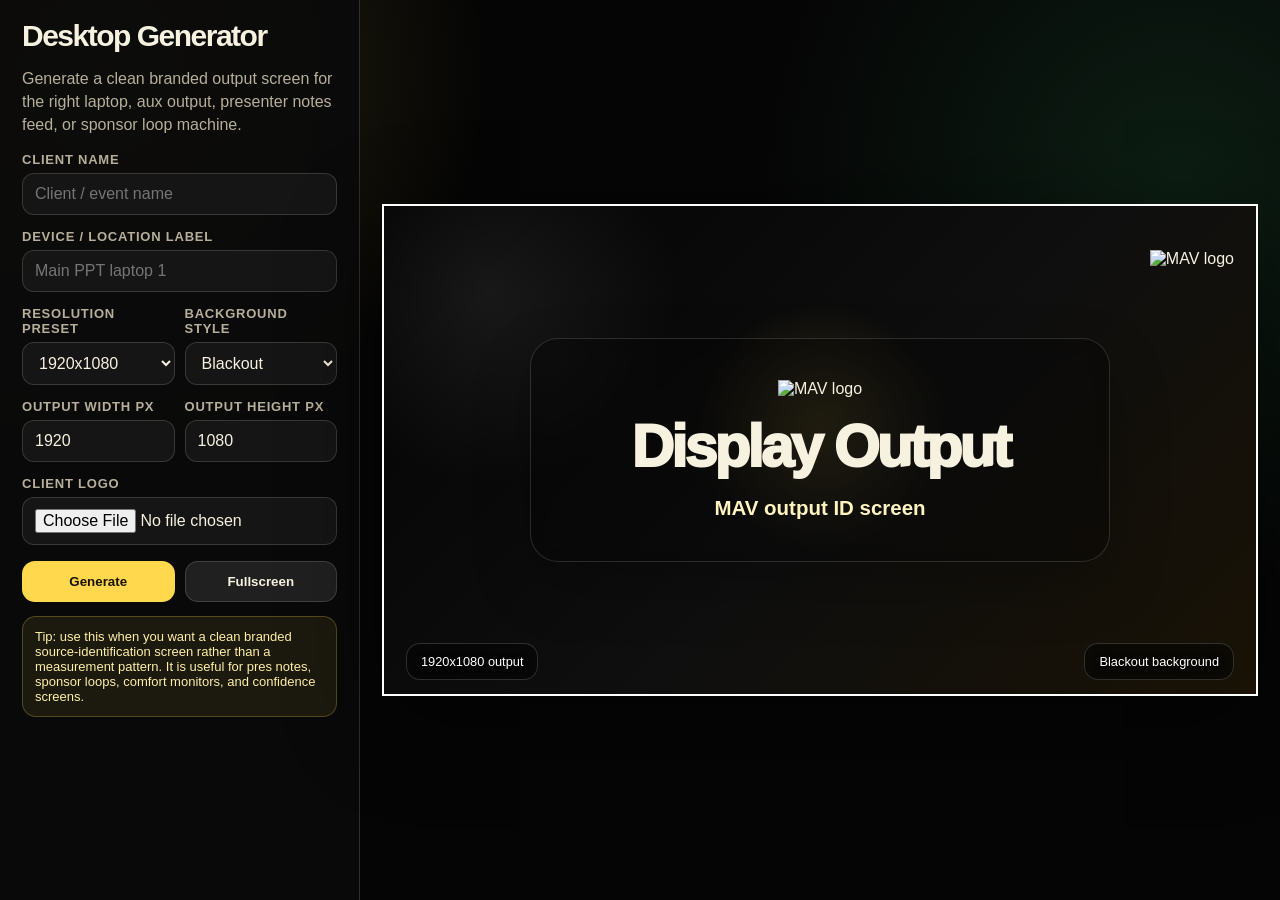
==== web/desktop-generator.html @ ff2b0eb4 "Initial public release" ====
<!doctype html>
<html lang="en">
<head>
  <meta charset="utf-8">
  <meta name="viewport" content="width=device-width, initial-scale=1">
  <title>MAV Tech Assist Desktop Generator</title>
  <style>
    :root {
      --bg: #050505;
      --panel: #151515;
      --panel-2: #202020;
      --text: #f7f1df;
      --muted: #b7af9a;
      --brand: #ffd84d;
      --line: rgba(255, 255, 255, 0.15);
    }

    * {
      box-sizing: border-box;
    }

    body {
      margin: 0;
      min-height: 100vh;
      color: var(--text);
      background:
        radial-gradient(circle at 8% 8%, rgba(255, 216, 77, 0.16), transparent 24rem),
        radial-gradient(circle at 92% 20%, rgba(63, 208, 121, 0.12), transparent 26rem),
        #050505;
      font-family: Aptos, Segoe UI, Tahoma, sans-serif;
    }

    .app {
      display: grid;
      grid-template-columns: 360px minmax(0, 1fr);
      min-height: 100vh;
    }

    aside {
      padding: 22px;
      background: rgba(10, 10, 10, 0.92);
      border-right: 1px solid var(--line);
      overflow: auto;
    }

    main {
      min-width: 0;
      padding: 22px;
      display: grid;
      place-items: center;
    }

    h1 {
      margin: 0 0 8px;
      font-size: 30px;
      line-height: 0.95;
      letter-spacing: -0.05em;
    }

    p {
      color: var(--muted);
      line-height: 1.45;
    }

    label {
      display: block;
      margin: 14px 0 6px;
      color: var(--muted);
      font-size: 13px;
      font-weight: 700;
      text-transform: uppercase;
      letter-spacing: 0.06em;
    }

    input,
    select {
      width: 100%;
      border: 1px solid var(--line);
      border-radius: 12px;
      padding: 11px 12px;
      color: var(--text);
      background: var(--panel);
      font: inherit;
    }

    .row {
      display: grid;
      grid-template-columns: 1fr 1fr;
      gap: 10px;
    }

    .button-row {
      display: grid;
      grid-template-columns: 1fr 1fr;
      gap: 10px;
      margin-top: 16px;
    }

    button {
      border: 0;
      border-radius: 13px;
      padding: 12px 14px;
      color: #171300;
      background: var(--brand);
      font-weight: 900;
      cursor: pointer;
    }

    button.secondary {
      color: var(--text);
      background: var(--panel-2);
      border: 1px solid var(--line);
    }

    .hint {
      margin-top: 14px;
      padding: 12px;
      border-radius: 14px;
      background: rgba(255, 216, 77, 0.08);
      border: 1px solid rgba(255, 216, 77, 0.25);
      color: #fff0a8;
      font-size: 13px;
    }

    .stage-shell {
      width: min(100%, 1500px);
    }

    .stage {
      position: relative;
      width: 100%;
      aspect-ratio: 16 / 9;
      overflow: hidden;
      border: 2px solid #ffffff;
      background: #000;
      box-shadow: 0 24px 90px rgba(0, 0, 0, 0.48);
    }

    .stage.fullscreen {
      width: 100vw;
      height: 100vh;
      aspect-ratio: auto;
      border: 0;
    }

    .backdrop {
      position: absolute;
      inset: 0;
      z-index: 1;
    }

    .backdrop.blackout {
      background:
        radial-gradient(circle at 50% 45%, rgba(255, 216, 77, 0.14), transparent 24%),
        radial-gradient(circle at 12% 18%, rgba(255, 255, 255, 0.07), transparent 22%),
        linear-gradient(135deg, #030303, #0f0f0f 55%, #191205);
    }

    .backdrop.warm {
      background:
        radial-gradient(circle at 20% 20%, rgba(255, 216, 77, 0.18), transparent 26%),
        radial-gradient(circle at 80% 72%, rgba(255, 107, 60, 0.18), transparent 28%),
        linear-gradient(135deg, #140d03, #050505 58%, #231204);
    }

    .backdrop.blueprint {
      background:
        radial-gradient(circle at 22% 18%, rgba(90, 180, 255, 0.14), transparent 24%),
        radial-gradient(circle at 82% 68%, rgba(0, 255, 190, 0.12), transparent 28%),
        linear-gradient(135deg, #021017, #061621 58%, #010507);
    }

    .backdrop.grid {
      background:
        linear-gradient(135deg, #020202, #0d0d0d 62%, #151208),
        repeating-linear-gradient(90deg, rgba(255, 255, 255, 0.07) 0 1px, transparent 1px 5.8%),
        repeating-linear-gradient(0deg, rgba(255, 255, 255, 0.06) 0 1px, transparent 1px 8.5%);
      background-blend-mode: normal, screen, screen;
    }

    .hero {
      position: absolute;
      inset: 0;
      z-index: 2;
      display: grid;
      place-items: center;
      padding: clamp(30px, 5vw, 84px);
    }

    .hero-frame {
      width: min(78%, 1120px);
      display: grid;
      justify-items: center;
      gap: clamp(12px, 2vw, 22px);
      padding: clamp(20px, 3.2vw, 42px);
      border-radius: 28px;
      border: 1px solid rgba(255, 255, 255, 0.14);
      background: rgba(5, 5, 5, 0.34);
      backdrop-filter: blur(8px);
      box-shadow: 0 24px 60px rgba(0, 0, 0, 0.24);
      text-align: center;
    }

    .hero .mav-logo {
      max-width: min(54vw, 420px);
      max-height: 120px;
      object-fit: contain;
    }

    .hero-client-logo {
      display: none;
      max-width: min(34vw, 260px);
      max-height: 92px;
      border-radius: 14px;
      padding: 10px 12px;
      background: rgba(255, 255, 255, 0.08);
      object-fit: contain;
    }

    .device-display {
      font-size: clamp(28px, 4.6vw, 88px);
      line-height: 0.92;
      font-weight: 950;
      letter-spacing: -0.05em;
      text-wrap: balance;
    }

    .client-display {
      color: #fff3bf;
      font-size: clamp(16px, 1.6vw, 28px);
      line-height: 1.15;
      font-weight: 700;
      text-wrap: balance;
    }

    .meta {
      position: absolute;
      z-index: 4;
      top: 0;
      left: 0;
      right: 0;
      display: grid;
      grid-template-columns: 1fr auto;
      gap: 16px;
      align-items: center;
      padding: 18px 22px;
      pointer-events: none;
    }

    .info-stack {
      display: flex;
      flex-direction: column;
      align-items: flex-start;
      gap: 8px;
    }

    .info-chip {
      display: none;
      max-width: min(60vw, 960px);
      padding: 10px 14px;
      border-radius: 14px;
      border: 1px solid rgba(255, 255, 255, 0.16);
      background: rgba(5, 5, 5, 0.58);
      backdrop-filter: blur(10px);
      color: #fff;
      font-size: clamp(14px, 1.3vw, 24px);
      line-height: 1.2;
      text-shadow: 0 1px 5px rgba(0, 0, 0, 0.85);
    }

    .info-chip.show {
      display: block;
    }

    .logos {
      display: flex;
      align-items: center;
      justify-content: flex-end;
      flex-wrap: wrap;
      gap: 18px;
      min-height: 70px;
    }

    .meta .mav-logo {
      max-width: 210px;
      max-height: 80px;
      object-fit: contain;
    }

    .meta .client-logo {
      display: none;
      max-width: 210px;
      max-height: 80px;
      object-fit: contain;
      background: rgba(255, 255, 255, 0.08);
      border-radius: 10px;
      padding: 8px;
    }

    .footer {
      position: absolute;
      z-index: 4;
      left: 0;
      right: 0;
      bottom: 0;
      display: flex;
      justify-content: space-between;
      gap: 18px;
      padding: 14px 22px;
      color: #fff;
      font-size: clamp(12px, 1vw, 20px);
      text-shadow: 0 1px 7px rgba(0, 0, 0, 0.95);
      pointer-events: none;
    }

    .footer > span {
      padding: 10px 14px;
      border-radius: 14px;
      border: 1px solid rgba(255, 255, 255, 0.16);
      background: rgba(5, 5, 5, 0.58);
      backdrop-filter: blur(10px);
    }

    @media (max-width: 900px) {
      .app {
        grid-template-columns: 1fr;
      }

      aside {
        border-right: 0;
        border-bottom: 1px solid var(--line);
      }
    }

    @media (display-mode: fullscreen) {
      aside {
        display: none;
      }
    }
  </style>
</head>
<body>
  <div class="app">
    <aside>
      <h1>Desktop Generator</h1>
      <p>Generate a clean branded output screen for the right laptop, aux output, presenter notes feed, or sponsor loop machine.</p>

      <label for="clientName">Client name</label>
      <input id="clientName" placeholder="Client / event name">

      <label for="deviceName">Device / location label</label>
      <input id="deviceName" placeholder="Main PPT laptop 1">

      <div class="row">
        <div>
          <label for="resolutionPreset">Resolution preset</label>
          <select id="resolutionPreset">
            <option value="1920x1080">1920x1080</option>
            <option value="3840x2160">3840x2160</option>
            <option value="2560x1440">2560x1440</option>
            <option value="3440x1440">3440x1440</option>
            <option value="1280x720">1280x720</option>
            <option value="custom">Custom</option>
          </select>
        </div>
        <div>
          <label for="backgroundStyle">Background style</label>
          <select id="backgroundStyle">
            <option value="blackout">Blackout</option>
            <option value="warm">Warm stage wash</option>
            <option value="blueprint">Blueprint</option>
            <option value="grid">Subtle grid</option>
          </select>
        </div>
      </div>

      <div class="row">
        <div>
          <label for="outputWidth">Output width px</label>
          <input id="outputWidth" type="number" min="1" value="1920">
        </div>
        <div>
          <label for="outputHeight">Output height px</label>
          <input id="outputHeight" type="number" min="1" value="1080">
        </div>
      </div>

      <label for="clientLogo">Client logo</label>
      <input id="clientLogo" type="file" accept="image/*">

      <div class="button-row">
        <button id="generateButton">Generate</button>
        <button id="fullscreenButton" class="secondary">Fullscreen</button>
      </div>

      <div class="hint">Tip: use this when you want a clean branded source-identification screen rather than a measurement pattern. It is useful for pres notes, sponsor loops, comfort monitors, and confidence screens.</div>
    </aside>

    <main>
      <div class="stage-shell">
        <section id="stage" class="stage" aria-label="Desktop generator">
          <div id="backdrop" class="backdrop blackout"></div>
          <div class="hero">
            <div class="hero-frame">
              <img class="mav-logo" alt="MAV logo" src="https://mav.com.au/wp-content/uploads/2022/09/logo-yw-1.png">
              <img id="heroClientLogo" class="hero-client-logo" alt="Client logo">
              <div id="deviceDisplay" class="device-display">Main PPT Laptop 1</div>
              <div id="clientDisplay" class="client-display">MAV output ID screen</div>
            </div>
          </div>
          <div class="meta">
            <div class="info-stack">
              <div id="clientChip" class="info-chip"></div>
              <div id="deviceChip" class="info-chip"></div>
            </div>
            <div class="logos">
              <img class="mav-logo" alt="MAV logo" src="https://mav.com.au/wp-content/uploads/2022/09/logo-yw-1.png">
              <img id="clientLogoPreview" class="client-logo" alt="Client logo">
            </div>
          </div>
          <div class="footer">
            <span id="footerLeft">1920x1080 output</span>
            <span id="footerRight">Blackout background</span>
          </div>
        </section>
      </div>
    </main>
  </div>

  <script>
    const presets = {
      '1920x1080': { width: 1920, height: 1080 },
      '3840x2160': { width: 3840, height: 2160 },
      '2560x1440': { width: 2560, height: 1440 },
      '3440x1440': { width: 3440, height: 1440 },
      '1280x720': { width: 1280, height: 720 }
    };

    const backgroundLabels = {
      blackout: 'Blackout background',
      warm: 'Warm stage wash',
      blueprint: 'Blueprint background',
      grid: 'Subtle grid'
    };

    const elements = {
      clientName: document.getElementById('clientName'),
      deviceName: document.getElementById('deviceName'),
      resolutionPreset: document.getElementById('resolutionPreset'),
      backgroundStyle: document.getElementById('backgroundStyle'),
      outputWidth: document.getElementById('outputWidth'),
      outputHeight: document.getElementById('outputHeight'),
      clientLogo: document.getElementById('clientLogo'),
      clientLogoPreview: document.getElementById('clientLogoPreview'),
      heroClientLogo: document.getElementById('heroClientLogo'),
      deviceDisplay: document.getElementById('deviceDisplay'),
      clientDisplay: document.getElementById('clientDisplay'),
      clientChip: document.getElementById('clientChip'),
      deviceChip: document.getElementById('deviceChip'),
      footerLeft: document.getElementById('footerLeft'),
      footerRight: document.getElementById('footerRight'),
      backdrop: document.getElementById('backdrop'),
      stage: document.getElementById('stage'),
      generateButton: document.getElementById('generateButton'),
      fullscreenButton: document.getElementById('fullscreenButton')
    };

    function readNumber(input, fallback) {
      const value = Number.parseInt(input.value, 10);
      return Number.isFinite(value) && value > 0 ? value : fallback;
    }

    function applyPreset() {
      const preset = presets[elements.resolutionPreset.value];
      if (!preset) return;
      elements.outputWidth.value = preset.width;
      elements.outputHeight.value = preset.height;
    }

    function syncPreset() {
      const width = readNumber(elements.outputWidth, 1920);
      const height = readNumber(elements.outputHeight, 1080);

      for (const [key, preset] of Object.entries(presets)) {
        if (preset.width === width && preset.height === height) {
          elements.resolutionPreset.value = key;
          return;
        }
      }

      elements.resolutionPreset.value = 'custom';
    }

    function updateChip(element, value) {
      if (!value) {
        element.textContent = '';
        element.classList.remove('show');
        return;
      }

      element.textContent = value;
      element.classList.add('show');
    }

    function updateLogo(event) {
      const file = event.target.files && event.target.files[0];
      if (!file) {
        elements.clientLogoPreview.style.display = 'none';
        elements.clientLogoPreview.removeAttribute('src');
        elements.heroClientLogo.style.display = 'none';
        elements.heroClientLogo.removeAttribute('src');
        return;
      }

      const objectUrl = URL.createObjectURL(file);
      elements.clientLogoPreview.src = objectUrl;
      elements.clientLogoPreview.style.display = 'block';
      elements.heroClientLogo.src = objectUrl;
      elements.heroClientLogo.style.display = 'block';
    }

    function generate() {
      const width = readNumber(elements.outputWidth, 1920);
      const height = readNumber(elements.outputHeight, 1080);
      const client = elements.clientName.value.trim();
      const device = elements.deviceName.value.trim();
      const backgroundStyle = elements.backgroundStyle.value;

      elements.stage.style.aspectRatio = `${width} / ${height}`;
      elements.backdrop.className = `backdrop ${backgroundStyle}`;
      elements.deviceDisplay.textContent = device || 'Display Output';
      elements.clientDisplay.textContent = client || 'MAV output ID screen';
      elements.footerLeft.textContent = `${width}x${height} output`;
      elements.footerRight.textContent = backgroundLabels[backgroundStyle] || 'Desktop background';

      updateChip(elements.clientChip, client);
      updateChip(elements.deviceChip, device);
      syncPreset();
    }

    async function fullscreen() {
      if (document.fullscreenElement) {
        await document.exitFullscreen();
        return;
      }

      if (elements.stage.requestFullscreen) {
        await elements.stage.requestFullscreen();
      }
    }

    elements.resolutionPreset.addEventListener('change', () => {
      applyPreset();
      generate();
    });

    elements.generateButton.addEventListener('click', generate);
    elements.fullscreenButton.addEventListener('click', fullscreen);
    elements.clientLogo.addEventListener('change', updateLogo);

    for (const input of document.querySelectorAll('input, select')) {
      if (input === elements.clientLogo) continue;
      input.addEventListener('input', () => generate());
    }

    applyPreset();
    generate();
  </script>
</body>
</html>
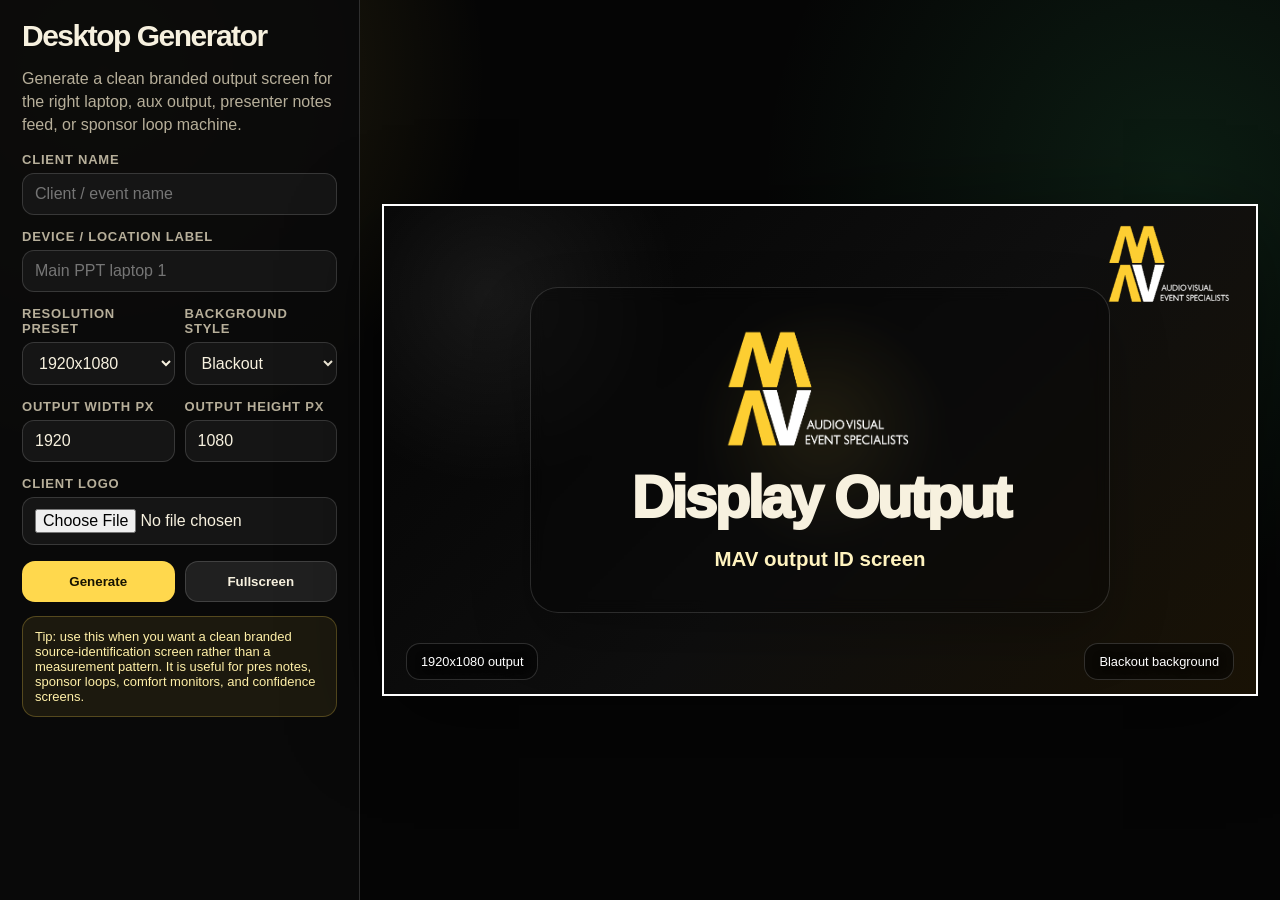
==== commit 7495a81a: "Bundle browser logo assets for display tools" ====
--- a/web/desktop-generator.html
+++ b/web/desktop-generator.html
@@ -402,7 +402,7 @@
           <div id="backdrop" class="backdrop blackout"></div>
           <div class="hero">
             <div class="hero-frame">
-              <img class="mav-logo" alt="MAV logo" src="https://mav.com.au/wp-content/uploads/2022/09/logo-yw-1.png">
+              <img class="mav-logo" alt="MAV logo" src="assets/mav-logo.png">
               <img id="heroClientLogo" class="hero-client-logo" alt="Client logo">
               <div id="deviceDisplay" class="device-display">Main PPT Laptop 1</div>
               <div id="clientDisplay" class="client-display">MAV output ID screen</div>
@@ -414,7 +414,7 @@
               <div id="deviceChip" class="info-chip"></div>
             </div>
             <div class="logos">
-              <img class="mav-logo" alt="MAV logo" src="https://mav.com.au/wp-content/uploads/2022/09/logo-yw-1.png">
+              <img class="mav-logo" alt="MAV logo" src="assets/mav-logo.png">
               <img id="clientLogoPreview" class="client-logo" alt="Client logo">
             </div>
           </div>
